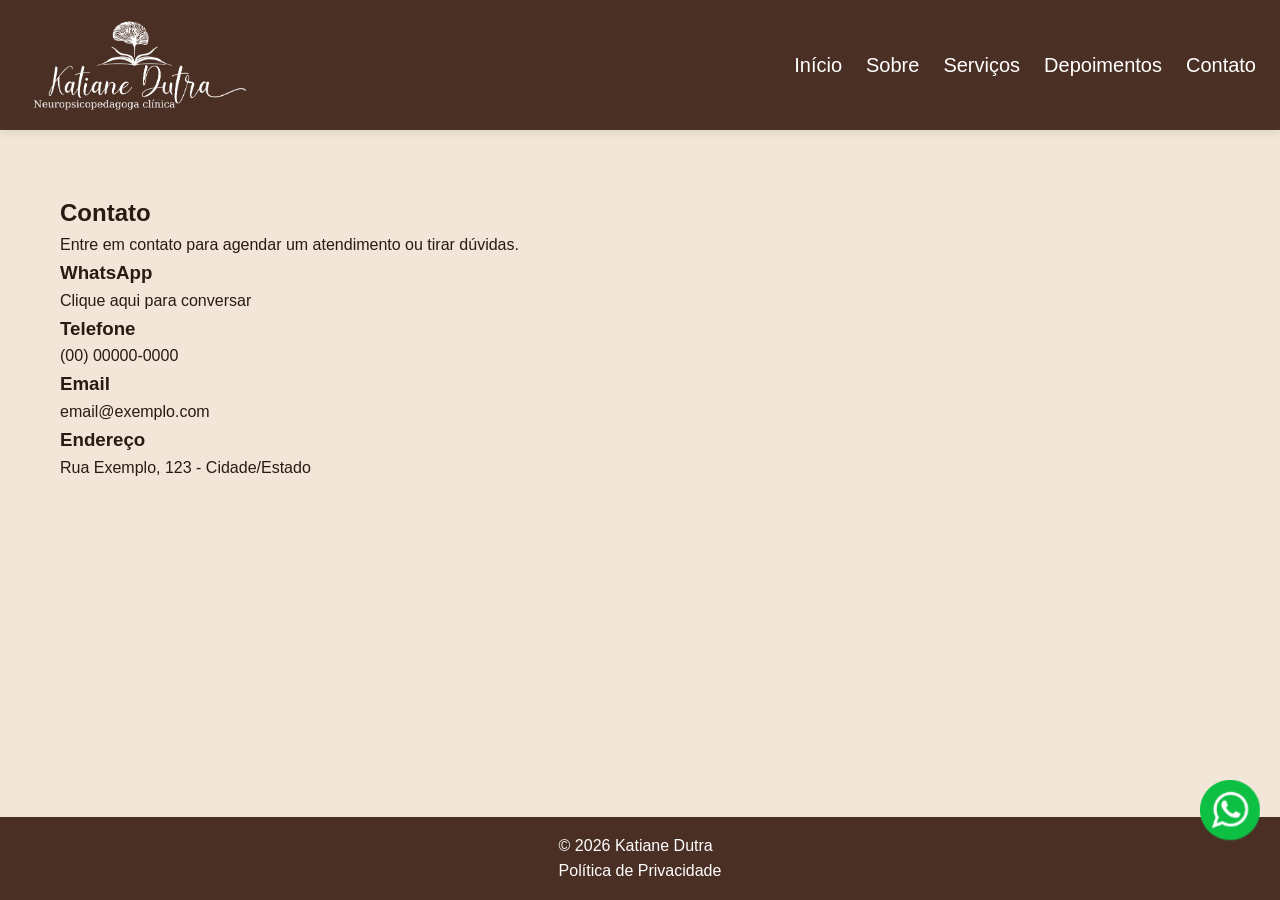
==== pages/contato.html @ 23e74eb6 "primeiro commit" ====
<!DOCTYPE html>
<html lang="pt-BR">
<head>
  <meta charset="UTF-8">
  <meta name="viewport" content="width=device-width, initial-scale=1.0">
  <title>Contato | Nome da Profissional</title>
  <link rel="stylesheet" href="../style.css">
  <script src="../script.js" defer></script>
</head>

<body>

  <!-- Cabeçalho -->
  <header id="cabecalho">
    <div id="container-cabecalho">
      <h1 class="logo">
        <a href="index.html">
          <img src="../assets/img/logo.png" alt="Nome do site">
        </a>
      </h1>
      <nav>
        <ul id="nav-cabecalho">
          <li><a href="../index.html">Início</a></li>
          <li><a href="sobre.html">Sobre</a></li>
          <li><a href="servicos.html">Serviços</a></li>
          <li><a href="depoimentos.html">Depoimentos</a></li>
          <li><a href="contato.html">Contato</a></li>
        </ul>
      </nav>
    </div>
  </header>


  <!-- Conteúdo principal -->
  <main>

    <!-- Informações de contato -->
    <section id="contatos-det">
      <div class="container">

        <header>
          <h2>Contato</h2>
          <p>Entre em contato para agendar um atendimento ou tirar dúvidas.</p>
        </header>

        <article>
          <h3>WhatsApp</h3>
          <p>
            <a href="#">Clique aqui para conversar</a>
          </p>
        </article>

        <article>
          <h3>Telefone</h3>
          <p>
            <a href="tel:+550000000000">(00) 00000-0000</a>
          </p>
        </article>

        <article>
          <h3>Email</h3>
          <p>
            <a href="mailto:email@exemplo.com">email@exemplo.com</a>
          </p>
        </article>

        <article>
          <h3>Endereço</h3>
          <p>Rua Exemplo, 123 - Cidade/Estado</p>
        </article>

      </div>
    </section>

  </main>

  <!-- Footer -->
  <footer>
    <div class="container">
      <p>&copy; <span id="ano"></span> Katiane Dutra</p>
      <a href="privacidade.html">Política de Privacidade</a>
    </div>
  </footer>

  <a href="https://wa.me/5599999999999" class="whatsapp-btn" target="_blank">
    <img src="../assets/img/whatsapp.png" alt="WhatsApp">
  </a>

</body>
</html>
---- style.css ----
* {
  margin: 0;
  padding: 0;
  box-sizing: border-box;
}

body {
  font-family: Arial, sans-serif;
  color: var(--preto);
  background-color: var(--branco);
  line-height: 1.6;
}

.container {
  max-width: 1200px;
  margin: 0 auto;
  padding: 0 20px;
}

body {
  display: grid;
  grid-template-rows: auto 1fr auto;
  min-height: 100vh;
}

ul {
  list-style: none;
  padding: 0;
  margin: 0;
}

a {
  text-decoration: none;
  color: inherit;
}

.whatsapp-btn {
  position: fixed;
  bottom: 60px;
  right: 20px;
  width: 60px;
  height: 60px;
  z-index: 1000;
  cursor: pointer;
}

.whatsapp-btn img {
  width: 100%;
  height: 100%;
}

/* Animação de "pulsar" */
.whatsapp-btn {
  animation: pulse 1.8s infinite;
}

@keyframes pulse {
  0% {
    transform: scale(1);
  }
  50% {
    transform: scale(1.1);
  }
  100% {
    transform: scale(1);
  }
}

/* Hover mais suave */
.whatsapp-btn:hover {
  animation: none;
  transform: scale(1.15);
}

@media (max-width: 768px) {
  .whatsapp-btn {
    width: 50px;
    height: 50px;
    bottom: 60px;
    right: 15px;
  }
}

/* Cabeçalho */

#cabecalho {
  background-color: #4A2F24;
  color: white;

  position: sticky;
  top: 0;
  z-index: 1000;
  box-shadow: 0 2px 10px rgba(0,0,0,0.1);
}

#container-cabecalho {
  display: flex;
  align-items: center;
  justify-content: space-between;

  max-width: 1280px;
  margin: 0 auto;
  padding: 15px 1.5rem;
}

.logo img {
  max-width: 100%;
  max-height: 100px;
  height: auto;
  display: block;
  filter: invert(1) brightness(2);
}

#nav-cabecalho {
  display: flex;
  gap: 1.5rem;
}

#nav-cabecalho a {
  color: white;
  text-decoration: none;
  transition: 0.3s;
  font-size: 20px;
  font-weight: 500;
}

#nav-cabecalho a:hover {
  opacity: 0.7;
}

@media (max-width: 768px) {
  #container-cabecalho {
    flex-direction: column;
    align-items: center;
    gap: 10px;
  }

  #nav-cabecalho {
    flex-wrap: wrap;
    justify-content: center;
    gap: 10px;
  }

  #nav-cabecalho a {
    font-size: 14px;
  }

  .logo img {
    max-height: 50px;
  }
}

/* Rodapé */

footer {
  display: flex;
  padding: 1rem 1.5rem;
  justify-content: center;

  background-color: #4A2F24;
  color: white;
}

/* main início */

main {
  display: grid;
  color: #2A1A14;
}

#hero {
  background-color: #F2E6D8;
  padding: 4rem 1.5rem;
}

#sobre {  
  background-color: #D6C1A8;
  padding: 4rem 1.5rem;
}

#servicos {
  background-color: #F2E6D8;
  padding: 4rem 1.5rem;
}

#publico {
  background-color: #D6C1A8;
  padding: 4rem 1.5rem;
}

#depoimentos {
  padding: 4rem 1.5rem;
}

#contato {
  text-align: center;
  background-color: #F2E6D8;
  color: #2A1A14;
  padding: 5rem 1.5rem;
}

#contato h2 {
  font-size: 32px;
  margin-bottom: 15px;
}

.subtexto {
  font-size: 20px;
  color: #2A1A14;
  margin-bottom: 30px;
}

.btn-contato {
  display: inline-flex;
  align-items: center;
  gap: 10px;

  background: #25D366;
  color: white;
  text-decoration: none;

  padding: 16px 26px;
  border-radius: 50px;

  font-size: 16px;
  font-weight: 600;

  transition: all 0.3s ease;
}

/* ÍCONE */
.btn-contato img {
  width: 30px;
}

/* HOVER */
.btn-contato:hover {
  transform: translateY(-3px);
  box-shadow: 0 8px 20px rgba(0,0,0,0.2);
}

/* ANIMAÇÃO SUAVE */
.btn-contato {
  animation: float 2s ease-in-out infinite;
}

@keyframes float {
  0% { transform: translateY(0); }
  50% { transform: translateY(-4px); }
  100% { transform: translateY(0); }
}

/* main sobre*/

#trajetoria {
  background-color: #F2E6D8;
  padding: 4rem 1.5rem;
}

#formacao {
  background-color: #D6C1A8;
  padding: 4rem 1.5rem;
}

#diferenciais {
  background-color: #F2E6D8;
  padding: 4rem 1.5rem;
}

/* main serviços*/

#servicos-det{
  background-color: #F2E6D8;
  padding: 4rem 1.5rem;
}

.cta {
  background-color: #D6C1A8;
  padding: 4rem 1.5rem;
}

/* main depoimentos*/

#depoimentos-det {
  background-color: #F2E6D8;
  padding: 4rem 1.5rem;
}

#depoimentos-grande {
  padding: 4rem 1.5rem;
}

/* main contatos*/

#contatos-det {
  background-color: #F2E6D8;
  padding: 4rem 1.5rem;
}
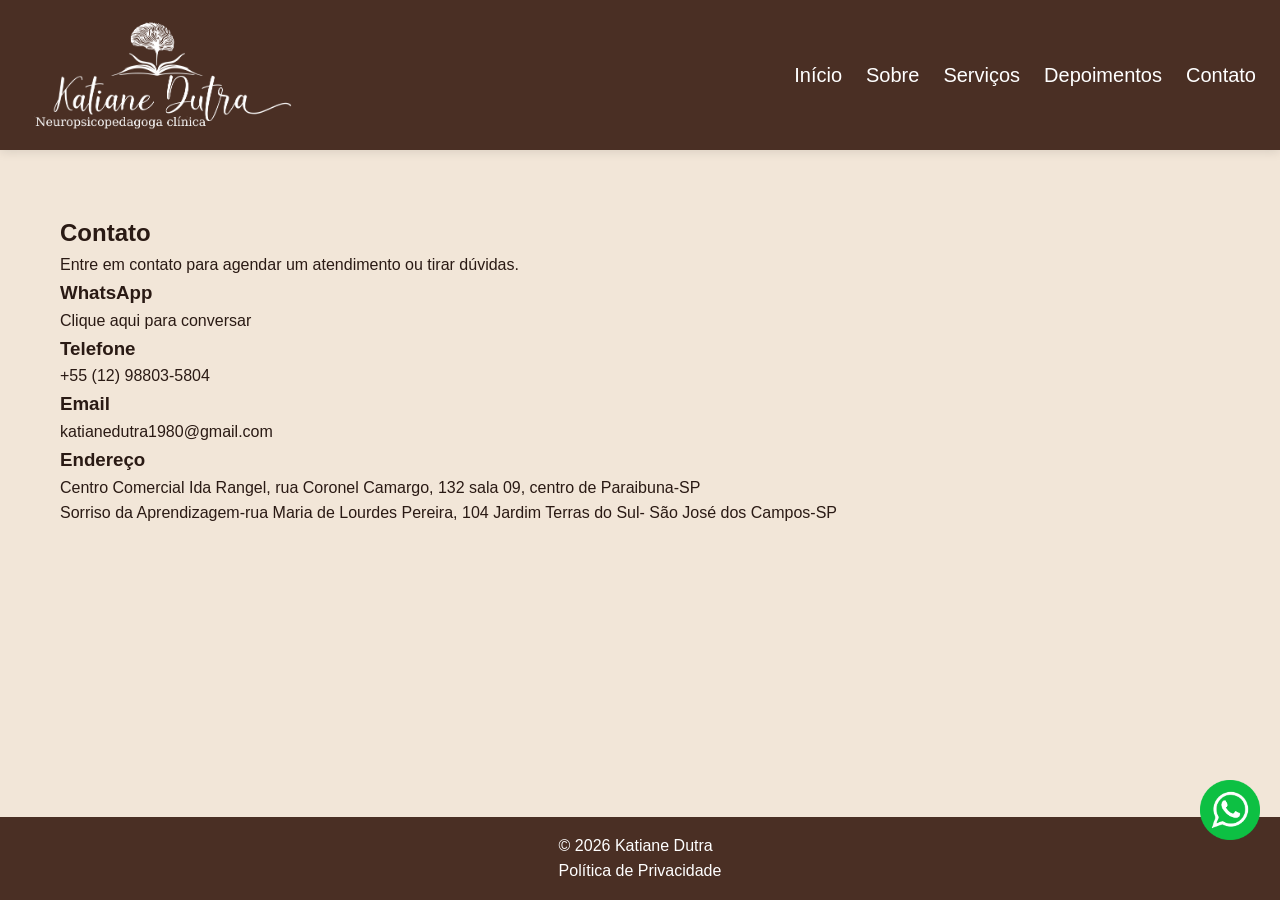
==== commit 3e2ffb4b: "adiciona textos, imagens e animações" ====
--- a/pages/contato.html
+++ b/pages/contato.html
@@ -53,20 +53,21 @@
         <article>
           <h3>Telefone</h3>
           <p>
-            <a href="tel:+550000000000">(00) 00000-0000</a>
+            <a href="tel:+550000000000">+55 (12) 98803-5804</a>
           </p>
         </article>
 
         <article>
           <h3>Email</h3>
           <p>
-            <a href="mailto:email@exemplo.com">email@exemplo.com</a>
+            <a href="mailto:email@exemplo.com">katianedutra1980@gmail.com</a>
           </p>
         </article>
 
         <article>
           <h3>Endereço</h3>
-          <p>Rua Exemplo, 123 - Cidade/Estado</p>
+          <p>Centro Comercial Ida Rangel, rua Coronel Camargo, 132 sala 09, centro de Paraibuna-SP</p>
+          <p>Sorriso da Aprendizagem-rua Maria de Lourdes Pereira, 104 Jardim Terras do Sul- São José dos Campos-SP</p>
         </article>
 
       </div>
--- a/style.css
+++ b/style.css
@@ -7,7 +7,7 @@
 body {
   font-family: Arial, sans-serif;
   color: var(--preto);
-  background-color: var(--branco);
+  background-color: none;
   line-height: 1.6;
 }
 
@@ -49,6 +49,36 @@
   height: 100%;
 }
 
+.home .logo {
+  opacity: 0;
+  animation: slideInRight 1s ease forwards;
+  animation-delay: 0.2s;
+}
+
+@keyframes slideInRight {
+  from {
+    transform: translateX(100px);
+    opacity: 0;
+  }
+
+  to {
+    transform: translateX(0);
+    opacity: 1;
+  }
+}
+
+/* scroll reveal */
+.reveal {
+  opacity: 0;
+  transform: translateY(40px);
+  transition: all 0.6s ease;
+}
+
+.reveal.ativo {
+  opacity: 1;
+  transform: translateY(0);
+}
+
 /* Animação de "pulsar" */
 .whatsapp-btn {
   animation: pulse 1.8s infinite;
@@ -58,9 +88,11 @@
   0% {
     transform: scale(1);
   }
+
   50% {
     transform: scale(1.1);
   }
+
   100% {
     transform: scale(1);
   }
@@ -90,7 +122,7 @@
   position: sticky;
   top: 0;
   z-index: 1000;
-  box-shadow: 0 2px 10px rgba(0,0,0,0.1);
+  box-shadow: 0 2px 10px rgba(0, 0, 0, 0.1);
 }
 
 #container-cabecalho {
@@ -105,7 +137,7 @@
 
 .logo img {
   max-width: 100%;
-  max-height: 100px;
+  max-height: 120px;
   height: auto;
   display: block;
   filter: invert(1) brightness(2);
@@ -146,7 +178,7 @@
   }
 
   .logo img {
-    max-height: 50px;
+    max-height: 70px;
   }
 }
 
@@ -173,19 +205,91 @@
   padding: 4rem 1.5rem;
 }
 
-#sobre {  
+#sobre {
   background-color: #D6C1A8;
   padding: 4rem 1.5rem;
 }
 
+#sobre .container {
+  display: flex;
+  align-items: center;
+  justify-content: space-between;
+  gap: 40px;
+}
+
+#sobre img {
+  max-width: 500px;
+  width: 100%;
+  height: auto;
+}
+
+@media (max-width: 768px) {
+  #sobre .container {
+    flex-direction: column;
+  }
+
+  #sobre img {
+    max-width: 100%;
+  }
+}
+
 #servicos {
   background-color: #F2E6D8;
   padding: 4rem 1.5rem;
+
+}
+
+#servicos .container {
+  display: flex;
+  flex-direction: column;
+  align-items: center;
+  justify-content: space-between;
+  gap: 40px;
+
+}
+
+#servicos img {
+  max-width: 100%;
+}
+
+@media (min-width: 768px) {
+  #servicos .container {
+    flex-direction: row-reverse;
+  }
+
+  #servicos img {
+    max-width: 650px;
+    width: 100%;
+    height: auto;
+  }
 }
 
 #publico {
   background-color: #D6C1A8;
   padding: 4rem 1.5rem;
+}
+
+#publico .container {
+  display: flex;
+  align-items: center;
+  justify-content: space-between;
+  gap: 40px;
+}
+
+#publico img {
+  max-height: 500px;
+  height: 100%;
+  width: auto;
+}
+
+@media (max-width: 768px) {
+  #publico .container {
+    flex-direction: column;
+  }
+
+  #publico img {
+    max-width: 100%;
+  }
 }
 
 #depoimentos {
@@ -236,7 +340,7 @@
 /* HOVER */
 .btn-contato:hover {
   transform: translateY(-3px);
-  box-shadow: 0 8px 20px rgba(0,0,0,0.2);
+  box-shadow: 0 8px 20px rgba(0, 0, 0, 0.2);
 }
 
 /* ANIMAÇÃO SUAVE */
@@ -245,9 +349,17 @@
 }
 
 @keyframes float {
-  0% { transform: translateY(0); }
-  50% { transform: translateY(-4px); }
-  100% { transform: translateY(0); }
+  0% {
+    transform: translateY(0);
+  }
+
+  50% {
+    transform: translateY(-4px);
+  }
+
+  100% {
+    transform: translateY(0);
+  }
 }
 
 /* main sobre*/
@@ -255,6 +367,29 @@
 #trajetoria {
   background-color: #F2E6D8;
   padding: 4rem 1.5rem;
+}
+
+#trajetoria .container {
+  display: flex;
+  align-items: center;
+  justify-content: space-between;
+  gap: 40px;
+}
+
+#trajetoria img {
+  max-width: 500px;
+  width: 100%;
+  height: auto;
+}
+
+@media (max-width: 768px) {
+  #trajetoria .container {
+    flex-direction: column;
+  }
+
+  #trajetoria img {
+    max-width: 100%;
+  }
 }
 
 #formacao {
@@ -262,21 +397,111 @@
   padding: 4rem 1.5rem;
 }
 
+#formacao .container {
+  display: flex;
+  align-items: center;
+  justify-content: space-between;
+  gap: 40px;
+}
+
+#formacao img {
+  max-width: 500px;
+  width: 100%;
+  height: auto;
+}
+
+@media (max-width: 768px) {
+  #formacao .container {
+    flex-direction: column;
+  }
+
+  #formacao img {
+    max-width: 100%;
+  }
+}
+
 #diferenciais {
   background-color: #F2E6D8;
   padding: 4rem 1.5rem;
 }
 
+#diferenciais .container {
+  display: flex;
+  align-items: center;
+  justify-content: space-between;
+  gap: 40px;
+}
+
+#diferenciais img {
+  max-width: 500px;
+  width: 100%;
+  height: auto;
+}
+
+@media (max-width: 768px) {
+  #diferenciais .container {
+    flex-direction: column;
+  }
+
+  #diferenciais img {
+    max-width: 100%;
+  }
+}
+
+
 /* main serviços*/
 
-#servicos-det{
-  background-color: #F2E6D8;
-  padding: 4rem 1.5rem;
+#servicos-det {
+  background-color: #F2E6D8;
+  padding: 4rem 1.5rem;
+}
+
+.flex1 {
+  display: flex;
+  align-items: center;
+  justify-content: space-between;
+  gap: 40px;
+}
+
+.flex2 {
+  display: flex;
+  align-items: center;
+  justify-content: space-between;
+  gap: 40px;
+  padding-top: 3rem;
+}
+
+#servicos-det img {
+  max-width: 500px;
+  width: 100%;
+  height: auto;
+}
+
+@media (max-width: 768px) {
+  .flex1 {
+    flex-direction: column;
+  }
+
+  .flex2 {
+    flex-direction: column;
+  }
+
+
+  #servicos-det img {
+    max-width: 100%;
+  }
 }
 
 .cta {
   background-color: #D6C1A8;
-  padding: 4rem 1.5rem;
+  text-align: center;
+  color: #2A1A14;
+  padding: 5rem 1.5rem;
+}
+
+.cta h2 {
+  font-size: 32px;
+  margin-bottom: 15px;
 }
 
 /* main depoimentos*/
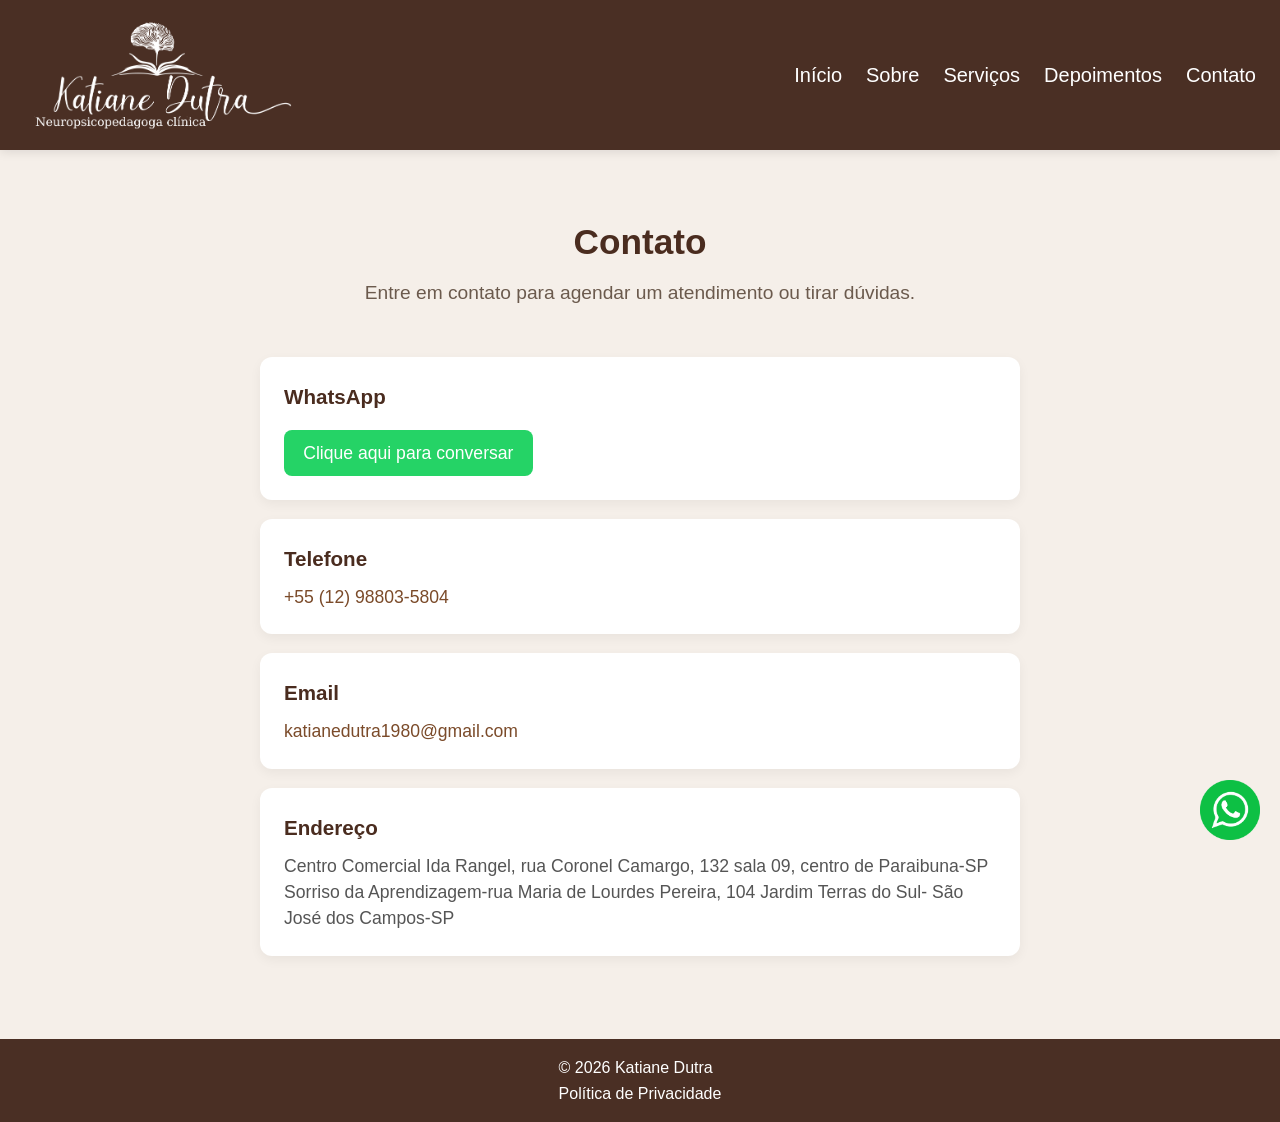
==== commit 5ee316c4: "style: melhora tipografia e ajustes de layout" ====
--- a/pages/contato.html
+++ b/pages/contato.html
@@ -15,7 +15,7 @@
     <div id="container-cabecalho">
       <h1 class="logo">
         <a href="index.html">
-          <img src="../assets/img/logo.png" alt="Nome do site">
+          <img src="../assets/img/logo.webp" alt="Nome do site">
         </a>
       </h1>
       <nav>
@@ -84,7 +84,7 @@
   </footer>
 
   <a href="https://wa.me/5599999999999" class="whatsapp-btn" target="_blank">
-    <img src="../assets/img/whatsapp.png" alt="WhatsApp">
+    <img src="../assets/img/whatsapp.webp" alt="WhatsApp">
   </a>
 
 </body>
--- a/style.css
+++ b/style.css
@@ -21,6 +21,11 @@
   display: grid;
   grid-template-rows: auto 1fr auto;
   min-height: 100vh;
+}
+
+img {
+  border-radius: 10px;
+  /* valor em pixels */
 }
 
 ul {
@@ -201,8 +206,31 @@
 }
 
 #hero {
-  background-color: #F2E6D8;
+  background-color: #f5efe9;
   padding: 4rem 1.5rem;
+}
+
+#hero .container {
+  text-align: center;
+  margin-bottom: 30px;
+}
+
+#hero h2 {
+  font-family: 'Playfair Display', serif;
+  font-size: 2.5rem;
+  margin-bottom: 25px;
+  font-weight: 700;
+  color: #3b2c24;
+  line-height: 1.2;
+}
+
+#hero p {
+  font-family: 'Playfair Display', serif;
+  font-size: 1.2rem;
+  line-height: 1.6;
+  max-width: 850px;
+  margin: 0 auto;
+  color: #4c3a2b;
 }
 
 #sobre {
@@ -216,6 +244,67 @@
   justify-content: space-between;
   gap: 40px;
 }
+
+.about-text {
+  flex: 1;
+  min-width: 280px;
+}
+
+.about-text h2 {
+  font-size: 2.2rem;
+  margin-bottom: 15px;
+}
+
+.about-text p {
+  font-size: 1.3rem;
+  line-height: 1.6;
+  color: #4c3a2b;
+  margin-bottom: 20px;
+  text-align: justify;
+  hyphens: auto;
+  text-justify: inter-word;
+  margin-bottom: 1.5em;
+}
+
+.btn-saiba {
+  display: table;
+  /* Faz a largura ser apenas do texto */
+  margin-left: auto;
+  /* MÁGICA: Empurra o botão para a direita */
+  margin-right: 0;
+  /* Garante que não haja espaço na direita */
+
+  text-decoration: none;
+  color: #4c3a2b;
+  font-weight: 600;
+  position: relative;
+  padding-bottom: 2px;
+  margin-top: 15px;
+  transition: color 0.3s;
+}
+
+/* linha invisível embaixo do texto */
+.btn-saiba::after {
+  content: '';
+  position: absolute;
+  width: 0;
+  height: 2px;
+  bottom: 0;
+  left: 0;
+  background-color: #4c3a2b;
+  transition: width 0.3s ease-in-out;
+}
+
+.btn-saiba:hover::after {
+  width: 100%;
+}
+
+.btn-saiba::after {
+  content: "";
+  display: table;
+  clear: both;
+}
+
 
 #sobre img {
   max-width: 500px;
@@ -248,6 +337,23 @@
 
 }
 
+.servico-text {
+  display: flex;
+  flex-direction: column;
+  gap: 1.2rem;
+  width: 100%;
+}
+
+.servico-text h2 {
+  font-size: 2.2rem;
+}
+
+.servico-text p {
+  font-size: 1.1rem;
+  line-height: 1.6;
+
+}
+
 #servicos img {
   max-width: 100%;
 }
@@ -258,7 +364,7 @@
   }
 
   #servicos img {
-    max-width: 650px;
+    max-width: 550px;
     width: 100%;
     height: auto;
   }
@@ -276,8 +382,34 @@
   gap: 40px;
 }
 
+.public-text {
+  display: flex;
+  flex-direction: column;
+  width: 100%;
+  gap: 1rem;
+}
+
+.public-text h2 {
+  font-size: 2.2rem;
+  text-align: center;
+}
+
+.public-text ul {
+  list-style: disc;            /* volta as bolinhas */
+  font-size: 1.3rem;
+  font-weight: 400;
+  padding-left: 3rem;        /* espaço pra aparecerem direito */
+  margin: 1rem 0;              /* espaço acima e abaixo da lista */
+  color: #503d2e;
+}
+
+.public-text li {
+  margin-bottom: 2rem;       /* espaço entre os itens */
+  line-height: 1.6;            /* melhora leitura */
+}
+
 #publico img {
-  max-height: 500px;
+  max-height: 400px;
   height: 100%;
   width: auto;
 }
@@ -293,7 +425,114 @@
 }
 
 #depoimentos {
+  background: #f8f5f2;
   padding: 4rem 1.5rem;
+}
+
+#depoimentos .container {
+  max-width: 1100px;
+  margin: 0 auto;
+  text-align: center;
+}
+
+#depoimentos h2 {
+  font-size: 2.2rem;
+  margin-bottom: 2.5rem;
+  color: #4a2c1f;
+}
+
+/* Grid dos depoimentos */
+#depoimentos .container {
+  display: grid;
+  gap: 1.5rem;
+}
+
+/* Cards */
+#depoimentos blockquote {
+  background: #fff;
+  padding: 1.8rem;
+  border-radius: 12px;
+  text-align: left;
+  box-shadow: 0 4px 12px rgba(0, 0, 0, 0.05);
+  position: relative;
+  transition: 0.3s;
+}
+
+#depoimentos blockquote:hover {
+  transform: translateY(-4px);
+  box-shadow: 0 6px 18px rgba(0, 0, 0, 0.08);
+}
+
+/* Aspas decorativas */
+#depoimentos blockquote::before {
+  content: "“";
+  font-size: 3rem;
+  color: #d6c1b0;
+  position: absolute;
+  top: 10px;
+  left: 15px;
+}
+
+/* Texto */
+#depoimentos blockquote p {
+  font-style: italic;
+  color: #444;
+  margin-bottom: 1rem;
+  line-height: 1.6;
+  padding-left: 1.5rem;
+}
+
+/* Autor */
+#depoimentos cite {
+  display: block;
+  font-size: 0.9rem;
+  color: #7b4b2a;
+  font-weight: 500;
+}
+
+/* Botão */
+#depoimentos a {
+  display: inline-block;
+  margin-top: 2rem;
+  color: #fff;
+  background: #7b4b2a;
+  padding: 0.7rem 1.5rem;
+  border-radius: 8px;
+  text-decoration: none;
+  transition: 0.3s;
+}
+
+#depoimentos a:hover {
+  background: #5a341d;
+}
+
+/* Responsivo (2 colunas no desktop) */
+@media (min-width: 768px) {
+  #depoimentos .container {
+    grid-template-columns: 1fr 1fr;
+    text-align: left;
+  }
+
+  #depoimentos h2 {
+    grid-column: span 2;
+    text-align: center;
+  }
+
+  #depoimentos a {
+    grid-column: span 2;
+    justify-self: center;
+  }
+}
+
+@media (max-width: 767px) {
+  #depoimentos a {
+    padding: 0.5rem 1rem;
+    font-size: 0.9rem;
+    border-radius: 6px;
+    margin: 1.5rem auto 0; /* 👈 ISSO centraliza */
+    display: block;        /* 👈 necessário pra margin auto funcionar */
+    width: fit-content;    /* 👈 evita esticar */
+  }
 }
 
 #contato {
@@ -364,128 +603,210 @@
 
 /* main sobre*/
 
+/* ===== BASE DAS SEÇÕES ===== */
+#trajetoria,
+#formacao,
+#diferenciais {
+  padding: 4rem 1.5rem;
+}
+
 #trajetoria {
-  background-color: #F2E6D8;
-  padding: 4rem 1.5rem;
-}
-
-#trajetoria .container {
+  background: #f5efe9;
+}
+
+#formacao {
+  background: #ffffff;
+}
+
+#diferenciais {
+  background: #f5efe9;
+}
+
+/* CONTAINER */
+#trajetoria .container,
+#formacao .container,
+#diferenciais .container {
+  max-width: 1100px;
+  margin: 0 auto;
+}
+
+/* ===== TÍTULOS ===== */
+#trajetoria h2,
+#formacao h2,
+#diferenciais h2 {
+  font-size: 2.3rem;
+  margin-bottom: 1.5rem;
+  color: #4a2c1f;
+}
+
+/* ===== TEXTO ===== */
+#trajetoria p,
+#formacao p,
+#diferenciais p {
+  text-align: justify;
+  text-justify: inter-word;
+
+  /* resolve os espaços estranhos */
+  hyphens: auto;
+  overflow-wrap: break-word;
+
+  line-height: 1.7;
+  color: #444;
+  margin-bottom: 1.2rem;
+}
+
+/* ===== LISTAS ===== */
+#formacao ul,
+#diferenciais ul {
+  padding-left: 1.2rem;
+}
+
+#formacao li,
+#diferenciais li {
+  margin-bottom: 0.7rem;
+  color: #444;
+  line-height: 1.6;
+}
+
+/* ===== IMAGENS ===== */
+#trajetoria img,
+#formacao img,
+#diferenciais img {
+  width: 100%;
+  max-width: 420px;
+  border-radius: 12px;
+  object-fit: cover;
+}
+
+/* ===== LAYOUT DESKTOP ===== */
+#trajetoria .container,
+#formacao .container,
+#diferenciais .container {
   display: flex;
   align-items: center;
-  justify-content: space-between;
-  gap: 40px;
-}
-
-#trajetoria img {
-  max-width: 500px;
-  width: 100%;
-  height: auto;
-}
-
+  gap: 3rem;
+}
+
+/* ===== MOBILE ===== */
 @media (max-width: 768px) {
-  #trajetoria .container {
-    flex-direction: column;
-  }
-
-  #trajetoria img {
-    max-width: 100%;
-  }
-}
-
-#formacao {
-  background-color: #D6C1A8;
-  padding: 4rem 1.5rem;
-}
-
-#formacao .container {
-  display: flex;
-  align-items: center;
-  justify-content: space-between;
-  gap: 40px;
-}
-
-#formacao img {
-  max-width: 500px;
-  width: 100%;
-  height: auto;
-}
-
-@media (max-width: 768px) {
-  #formacao .container {
-    flex-direction: column;
-  }
-
-  #formacao img {
-    max-width: 100%;
-  }
-}
-
-#diferenciais {
-  background-color: #F2E6D8;
-  padding: 4rem 1.5rem;
-}
-
-#diferenciais .container {
-  display: flex;
-  align-items: center;
-  justify-content: space-between;
-  gap: 40px;
-}
-
-#diferenciais img {
-  max-width: 500px;
-  width: 100%;
-  height: auto;
-}
-
-@media (max-width: 768px) {
+
+  #trajetoria .container,
+  #formacao .container,
   #diferenciais .container {
     flex-direction: column;
-  }
-
+    gap: 1.5rem;
+  }
+
+  /* imagem sempre abaixo */
+  #trajetoria img,
+  #formacao img,
   #diferenciais img {
+    order: 2;
     max-width: 100%;
   }
+
+  #trajetoria .container > div,
+  #formacao .container > div,
+  #diferenciais .container > div {
+    order: 1;
+  }
 }
 
 
 /* main serviços*/
 
 #servicos-det {
-  background-color: #F2E6D8;
+  background-color: #f5efe9;
   padding: 4rem 1.5rem;
 }
 
-.flex1 {
+#servicos-det {
+  padding: 4rem 1.5rem;
+  background: #f5efe9;
+}
+
+#servicos-det .container {
+  max-width: 1100px;
+  margin: 0 auto;
+}
+
+/* TÍTULO */
+#servicos-det h2 {
+  font-size: 2.3rem;
+  margin-bottom: 2rem;
+  color: #4a2c1f;
+}
+
+/* SUBTÍTULOS */
+#servicos-det h3 {
+  font-size: 1.3rem;
+  margin-bottom: 0.5rem;
+  color: #4a2c1f;
+}
+
+/* TEXTO */
+#servicos-det p {
+  text-align: justify;
+  text-justify: inter-word;
+
+  /* ISSO AQUI resolve os espaços gigantes 👇 */
+  hyphens: auto;
+  word-break: normal;
+  overflow-wrap: break-word;
+
+  line-height: 1.7;
+  color: #444;
+  margin-bottom: 1.5rem;
+}
+
+/* IMAGENS */
+#servicos-det img {
+  width: 100%;
+  max-width: 450px;
+  border-radius: 12px;
+  object-fit: cover;
+}
+
+/* LAYOUT DESKTOP */
+.flex1,
+.flex2 {
   display: flex;
   align-items: center;
-  justify-content: space-between;
-  gap: 40px;
-}
-
+  gap: 3rem;
+  margin-bottom: 3rem;
+}
+
+/* inverter segunda seção */
 .flex2 {
-  display: flex;
-  align-items: center;
-  justify-content: space-between;
-  gap: 40px;
-  padding-top: 3rem;
-}
-
-#servicos-det img {
-  max-width: 500px;
-  width: 100%;
-  height: auto;
-}
-
+  flex-direction: row;
+}
+
+/* RESPONSIVO (CELULAR) */
 @media (max-width: 768px) {
-  .flex1 {
-    flex-direction: column;
-  }
-
+
+  .flex1,
   .flex2 {
     flex-direction: column;
-  }
-
+    gap: 1.5rem;
+  }
+
+  /* 👇 ISSO resolve exatamente o que você pediu */
+
+  .flex1 img {
+    order: 2; /* imagem vai pra baixo */
+  }
+
+  .flex1 > div {
+    order: 1;
+  }
+
+  .flex2 img {
+    order: 2; /* imagem vai pra baixo também */
+  }
+
+  .flex2 > div {
+    order: 1;
+  }
 
   #servicos-det img {
     max-width: 100%;
@@ -493,7 +814,7 @@
 }
 
 .cta {
-  background-color: #D6C1A8;
+  background-color: #F2E6D8;
   text-align: center;
   color: #2A1A14;
   padding: 5rem 1.5rem;
@@ -507,17 +828,166 @@
 /* main depoimentos*/
 
 #depoimentos-det {
-  background-color: #F2E6D8;
+  padding: 4rem 1.5rem 2rem;
+  background: #f5efe9;
+}
+
+#depoimentos-det .container {
+  max-width: 900px;
+  margin: 0 auto;
+  text-align: center;
+}
+
+#depoimentos-det h2 {
+  font-size: 2.4rem;
+  color: #4a2c1f;
+  margin-bottom: 0.5rem;
+}
+
+#depoimentos-det p {
+  color: #6b5a4d;
+  font-size: 20px;
+}
+
+/* SEÇÃO DOS DEPOIMENTOS GRANDES */
+#depoimentos-grande {
+  background: #ffffff;
+  padding: 3rem 1.5rem 4rem;
+}
+
+#depoimentos-grande .container {
+  max-width: 900px;
+  margin: 0 auto;
+  display: flex;
+  flex-direction: column;
+  gap: 2.5rem;
+}
+
+/* CARD */
+#depoimentos-grande article {
+  background: #f9f6f3;
+  padding: 2.5rem;
+  border-radius: 14px;
+}
+
+/* TEXTO */
+#depoimentos-grande blockquote p {
+  font-size: 1.15rem;
+  line-height: 1.7;
+  color: #3e3e3e;
+  font-style: italic;
+}
+
+/* AUTOR */
+#depoimentos-grande cite {
+  display: block;
+  margin-top: 1.2rem;
+  font-size: 0.95rem;
+  color: #7b4b2a;
+  font-weight: 500;
+}
+
+/* RESPONSIVO (deixa mais largo no desktop) */
+@media (min-width: 768px) {
+  #depoimentos-grande .container {
+    max-width: 1100px;
+  }
+
+  #depoimentos-grande article {
+    padding: 3rem;
+  }
+
+  #depoimentos-grande blockquote p {
+    font-size: 1.25rem;
+  }
+}
+
+/* main contatos*/
+
+#contatos-det {
+  background-color: #f5efe9;
   padding: 4rem 1.5rem;
 }
 
-#depoimentos-grande {
-  padding: 4rem 1.5rem;
-}
-
-/* main contatos*/
-
-#contatos-det {
-  background-color: #F2E6D8;
-  padding: 4rem 1.5rem;
+#contatos-det .container {
+  max-width: 800px;
+  margin: 0 auto;
+}
+
+#contatos-det header {
+  text-align: center;
+  margin-bottom: 3rem;
+}
+
+#contatos-det h2 {
+  font-size: 2.2rem;
+  margin-bottom: 0.5rem;
+  color: #4a2c1f;
+}
+
+#contatos-det header p {
+  color: #6b5a4d;
+  font-size: 1.2rem;
+}
+
+/* Cards */
+#contatos-det article {
+  background: #fff;
+  padding: 1.5rem;
+  font-size: 1.1rem;
+  border-radius: 12px;
+  margin-bottom: 1.2rem;
+  box-shadow: 0 4px 12px rgba(0, 0, 0, 0.05);
+  transition: 0.3s;
+}
+
+#contatos-det article:hover {
+  transform: translateY(-3px);
+  box-shadow: 0 6px 18px rgba(0, 0, 0, 0.08);
+}
+
+/* Títulos */
+#contatos-det article h3 {
+  margin-bottom: 0.5rem;
+  color: #4a2c1f;
+}
+
+/* Texto */
+#contatos-det article p {
+  color: #555;
+  line-height: 1.5;
+}
+
+/* Links */
+#contatos-det a {
+  color: #7b4b2a;
+  font-weight: 500;
+  text-decoration: none;
+}
+
+#contatos-det a:hover {
+  text-decoration: underline;
+}
+
+/* Destaque especial pro WhatsApp */
+#contatos-det article:first-of-type a {
+  display: inline-block;
+  background: #25d366;
+  color: #fff;
+  padding: 0.6rem 1.2rem;
+  border-radius: 8px;
+  margin-top: 0.5rem;
+  transition: 0.3s;
+}
+
+@media (max-width: 767px) {
+  #contatos-det article:first-of-type a {
+    padding: 0.45rem 0.9rem;
+    font-size: 0.85rem;
+    border-radius: 6px;
+  }
+}
+
+#contatos-det article:first-of-type a:hover {
+  background: #1ebe5d;
 }
